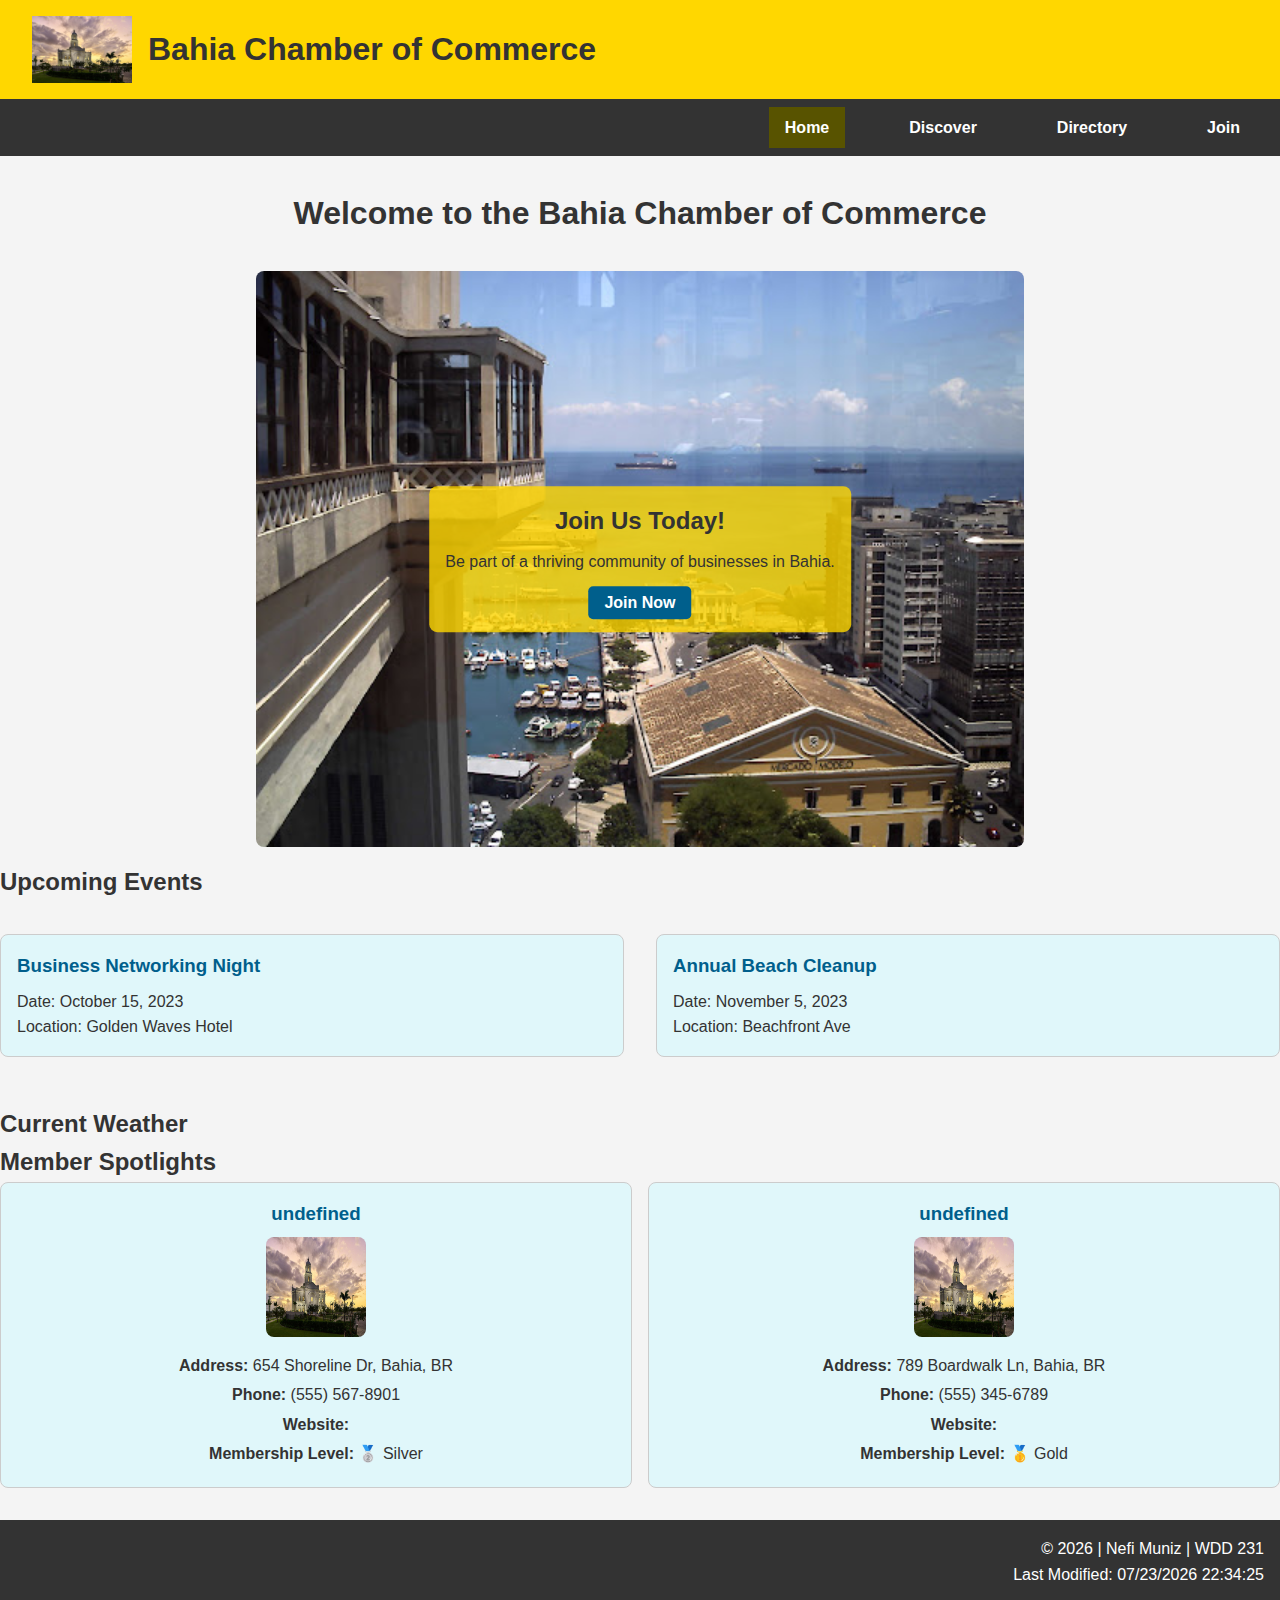
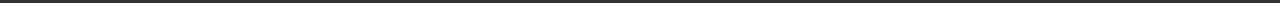
==== chamber/index.html @ 007d4efb "Chamber Home start" ====
<!DOCTYPE html>
<html lang="en">
<head>
  <meta charset="UTF-8">
  <meta name="viewport" content="width=device-width, initial-scale=1.0">
  <meta name="description" content="WDD231 Chamber">
  <meta name="author" content="Néfi Muniz">
  <meta property="og:title" content="Bahia Chamber of Commerce">
  <meta property="og:type" content="website">
  <meta property="og:url" content="https://nefimuniz.github.io/wdd231/chamber/index.html">
  <meta property="og:image" content="https://nefimuniz.github.io/wdd231/chamber/images/teste.jpg">
  <title>Bahia Chamber of Commerce</title>
  <link rel="icon" href="favicon.ico">
  <link rel="stylesheet" href="styles/normalize.css">
  <link rel="stylesheet" href="styles/base.css">
  <link rel="stylesheet" href="styles/large.css">
  <link rel="stylesheet" href="styles/index.css">
  <script src="scripts/lastModified.js" defer></script>
  <script src="scripts/main.js" defer></script>
  <script src="scripts/weather.js" defer></script>
  <script src="scripts/spotlight.js" defer></script>
</head>
<body>
  <header>
    <div class="logo">
      <img src="images/teste.jpg" alt="Logo">
      <h1>Bahia Chamber of Commerce</h1>
    </div>
  </header>
  <nav>
    <button id="hamburgerBtn">&#9776;</button>
    <ul id="primaryNav" class="menuLinks">
      <li class="active"><a href="index.html">Home</a></li>
      <li><a href="discover.html">Discover</a></li>
      <li><a href="directory.html">Directory</a></li>
      <li><a href="join.html">Join</a></li>
    </ul>
  </nav>

  <main>
    <h1>Welcome to the Bahia Chamber of Commerce</h1>
    <section class="hero">
      <img src="images/ssahero.jpg" alt="Model Market">
      <div class="hero-content">
        <h2>Join Us Today!</h2>
        <p>Be part of a thriving community of businesses in Bahia.</p>
        <a href="join.html" class="cta-button">Join Now</a>
      </div>
    </section>

    <h2>Upcoming Events</h2>
    <section class="events">
      <div class="event-card">
        <h3>Business Networking Night</h3>
        <p>Date: October 15, 2023</p>
        <p>Location: Golden Waves Hotel</p>
      </div>
      <div class="event-card">
        <h3>Annual Beach Cleanup</h3>
        <p>Date: November 5, 2023</p>
        <p>Location: Beachfront Ave</p>
      </div>
    </section>
    
    <section class="weather">
      <h2>Current Weather</h2>
      <div id="weather-info">
        <!-- Weather data -->
      </div>
    </section>
      
    <section class="spotlights">
      <h2>Member Spotlights</h2>
      <div class="spotlight-cards">
        <!-- Member cards -->
      </div>
    </section>
  </main>

  <footer>
    <p>&copy; <span id="copyrightYear"></span> | Nefi Muniz | WDD 231</p>
    <p>Last Modified: <span id="lastModified"></span></p>
  </footer>
</body>
</html>
---- chamber/styles/base.css ----
/* General Styles */
body {
  font-family: 'Arial', sans-serif;
  margin: 0;
  padding: 0;
  background-color: #f4f4f4;
  color: #333;
}

header {
  background-color: #ffd700;
  padding: 1rem;
  display: flex;
  align-items: center;
  justify-content: space-between;
}

header .logo {
  display: flex;
  align-items: center;
}

header .logo img {
  max-width: 100px;
  margin-right: 1rem;
}

header h1 {
  margin: 0;
  font-size: 1.5rem;
  color: #333;
}

nav {
  background-color: #333;
  padding: 0.5rem;
}

nav ul {
  list-style: none;
  padding: 0;
  margin: 0;
  display: flex;
  justify-content: flex-end;
  transition: max-height 0.5s ease-in-out, opacity 0.5s ease-in-out;
}

nav ul li {
  margin: 0 1rem;
}

nav ul li a {
  color: #fff;
  text-decoration: none;
  font-weight: bold;
  padding: 0.5rem 1rem;
  display: block;
  transition: background-color 0.3s ease;
}

nav ul li a:hover,
nav ul li.active {
  background-color: #585300;
}

footer {
  background-color: #333;
  color: #fff;
  text-align: right;
  padding: 1rem;
  margin-top: 2rem;
}

/* Hamburger Menu Styles */
#hamburgerBtn {
  display: none;
  background: none;
  border: none;
  color: #fff;
  font-size: 1.5rem;
  cursor: pointer;
  transition: transform 0.3s ease;
}

#hamburgerBtn.open {
  transform: rotate(90deg);
}

/* Responsive Navigation */
@media (max-width: 768px) {
  #hamburgerBtn {
    display: block;
  }

  nav ul {
    flex-direction: column;
    background-color: #333;
    position: absolute;
    width: 100%;
    left: 0;
    top: 140px;
    max-height: 0;
    overflow: hidden;
    opacity: 0;
    display: none;
    transition: max-height 0.5s ease-in-out, opacity 0.5s ease-in-out;
  }
  
  nav ul.active {
    max-height: 500px;
    opacity: 1;
    display: flex;
  }

  footer {
    text-align: center;
  }
}
---- chamber/styles/large.css ----
/* Large View Styles */
@media (min-width: 768px) {
  header {
    padding: 1rem 2rem;
  }

  header h1 {
    font-size: 2rem;
  }

  nav ul {
    justify-content: flex-end;
  }

  nav ul li {
    margin-left: 2rem;
  }

  .view-toggle {
    margin: 2rem 0;
  }

  .grid-view .member-card {
    grid-template-columns: repeat(3, 1fr);
  }

  .list-view .member-card {
    display: flex;
    justify-content: space-between;
    align-items: center;
    padding: 1rem 2rem;
  }

  .list-view .member-card img {
    max-width: 100px;
    margin-right: 1rem;
  }

  /* Index */
  .hero img {
    max-width: 768px;
    margin: 0 auto;
    display: block;
  }

  .events {
    display: grid;
    grid-template-columns: 1fr 1fr;
    gap: 2rem;
    margin: 2rem 0;
  }

  .weather-card {
    margin-top: 0;
  }

}
---- chamber/styles/index.css ----
nav ul.active {
  z-index: 1000;
}

main h1 {
  text-align: center;
  margin: 2rem 0;
}

.hero {
  position: relative;
  text-align: center;
  margin-bottom: 1rem;
  margin-top: 0.5rem;
}

.hero img {
  width: 768px;
  height: auto;
  border-radius: 8px;
}

.hero-content {
  position: absolute;
  top: 50%;
  left: 50%;
  transform: translate(-50%, -50%);
  background-color: rgba(255,215,0,0.8);
  padding: 1rem;
  border-radius: 8px;
}

.hero-content h2 {
  margin: 0 0 0.5rem;
  color: #333;
}

.hero-content p {
  margin: 0 0 1rem;
  color: #333;
}

.cta-button {
  background-color: #005f8c;
  color: #fff;
  padding: 0.5rem 1rem;
  border-radius: 5px;
  text-decoration: none;
  font-weight: bold;
}

.cta-button:hover {
  background-color: #004466;
}

/* Events Section */
.events {
  margin: 2rem 0;
}

.event-card {
  background-color: #e0f7fa;
  border: 1px solid #ccc;
  border-radius: 8px;
  padding: 1rem;
  margin-bottom: 1rem;
}

.event-card h3 {
  margin: 0 0 0.5rem;
  color: #005f8c;
}

/* Weather Section */
.weather-card {
  background-color: #e0f7fa;
  border: 1px solid #ccc;
  border-radius: 8px;
  padding: 1rem;
  text-align: center;
}

.weather-card img {
  width: 50px;
  height: 50px;
}

/* Spotlights Section */
.spotlight-cards {
  display: grid;
  gap: 1rem;
  grid-template-columns: repeat(auto-fit, minmax(250px, 1fr));
}

.spotlight-card {
  background-color: #e0f7fa;
  border: 1px solid #ccc;
  border-radius: 8px;
  padding: 1rem;
  text-align: center;
}

.spotlight-card h3 {
  margin: 0 0 0.5rem;
  color: #005f8c;
}

.spotlight-card img {
  width: 100px;
  height: 100px;
  border-radius: 8px;
  margin: 0 auto 1rem;
  display: block;
}

.spotlight-card p {
  margin: 0.25rem 0;
}
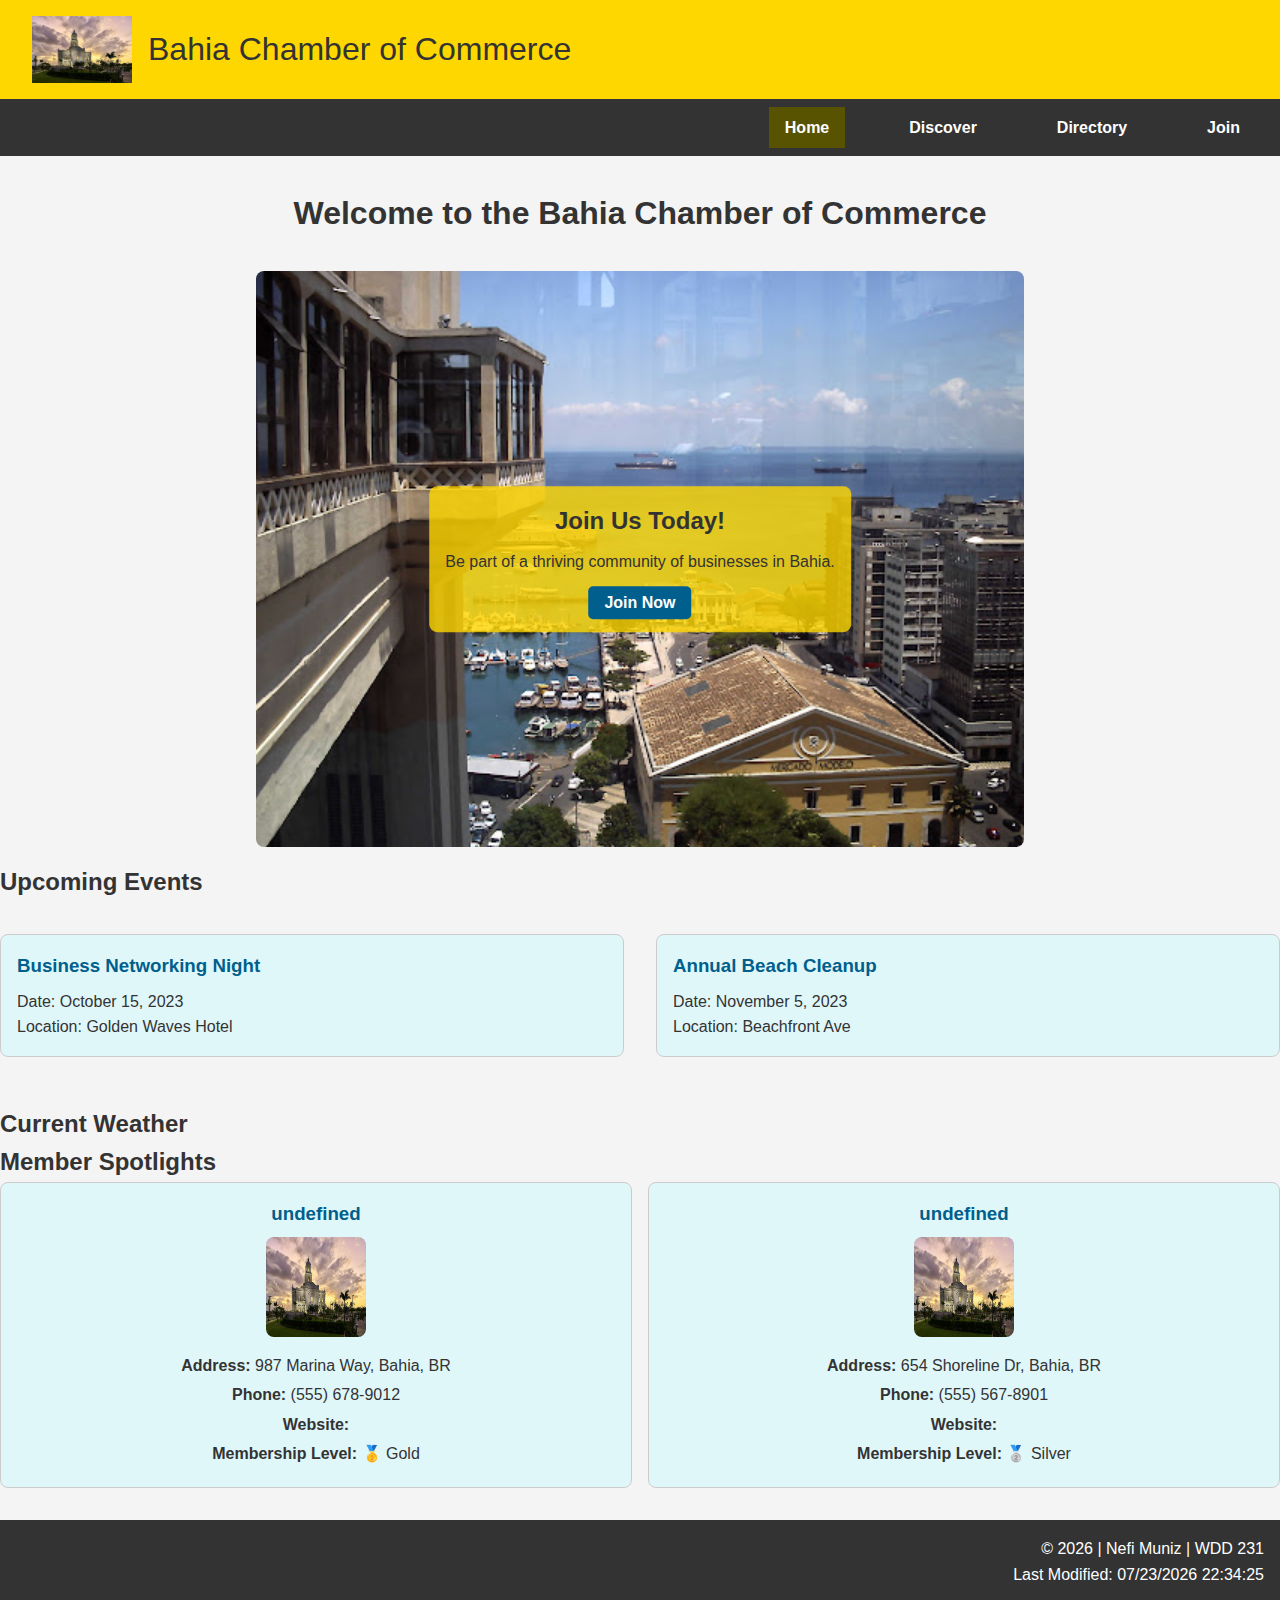
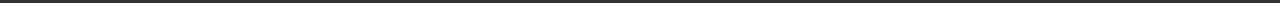
==== commit e28acca6: "audit fix" ====
--- a/chamber/index.html
+++ b/chamber/index.html
@@ -24,7 +24,7 @@
   <header>
     <div class="logo">
       <img src="images/teste.jpg" alt="Logo">
-      <h1>Bahia Chamber of Commerce</h1>
+      <span>Bahia Chamber of Commerce</span>
     </div>
   </header>
   <nav>
--- a/chamber/styles/base.css
+++ b/chamber/styles/base.css
@@ -25,7 +25,8 @@
   margin-right: 1rem;
 }
 
-header h1 {
+header h1,
+header span {
   margin: 0;
   font-size: 1.5rem;
   color: #333;
--- a/chamber/styles/large.css
+++ b/chamber/styles/large.css
@@ -4,7 +4,8 @@
     padding: 1rem 2rem;
   }
 
-  header h1 {
+  header h1,
+  header span {
     font-size: 2rem;
   }
 
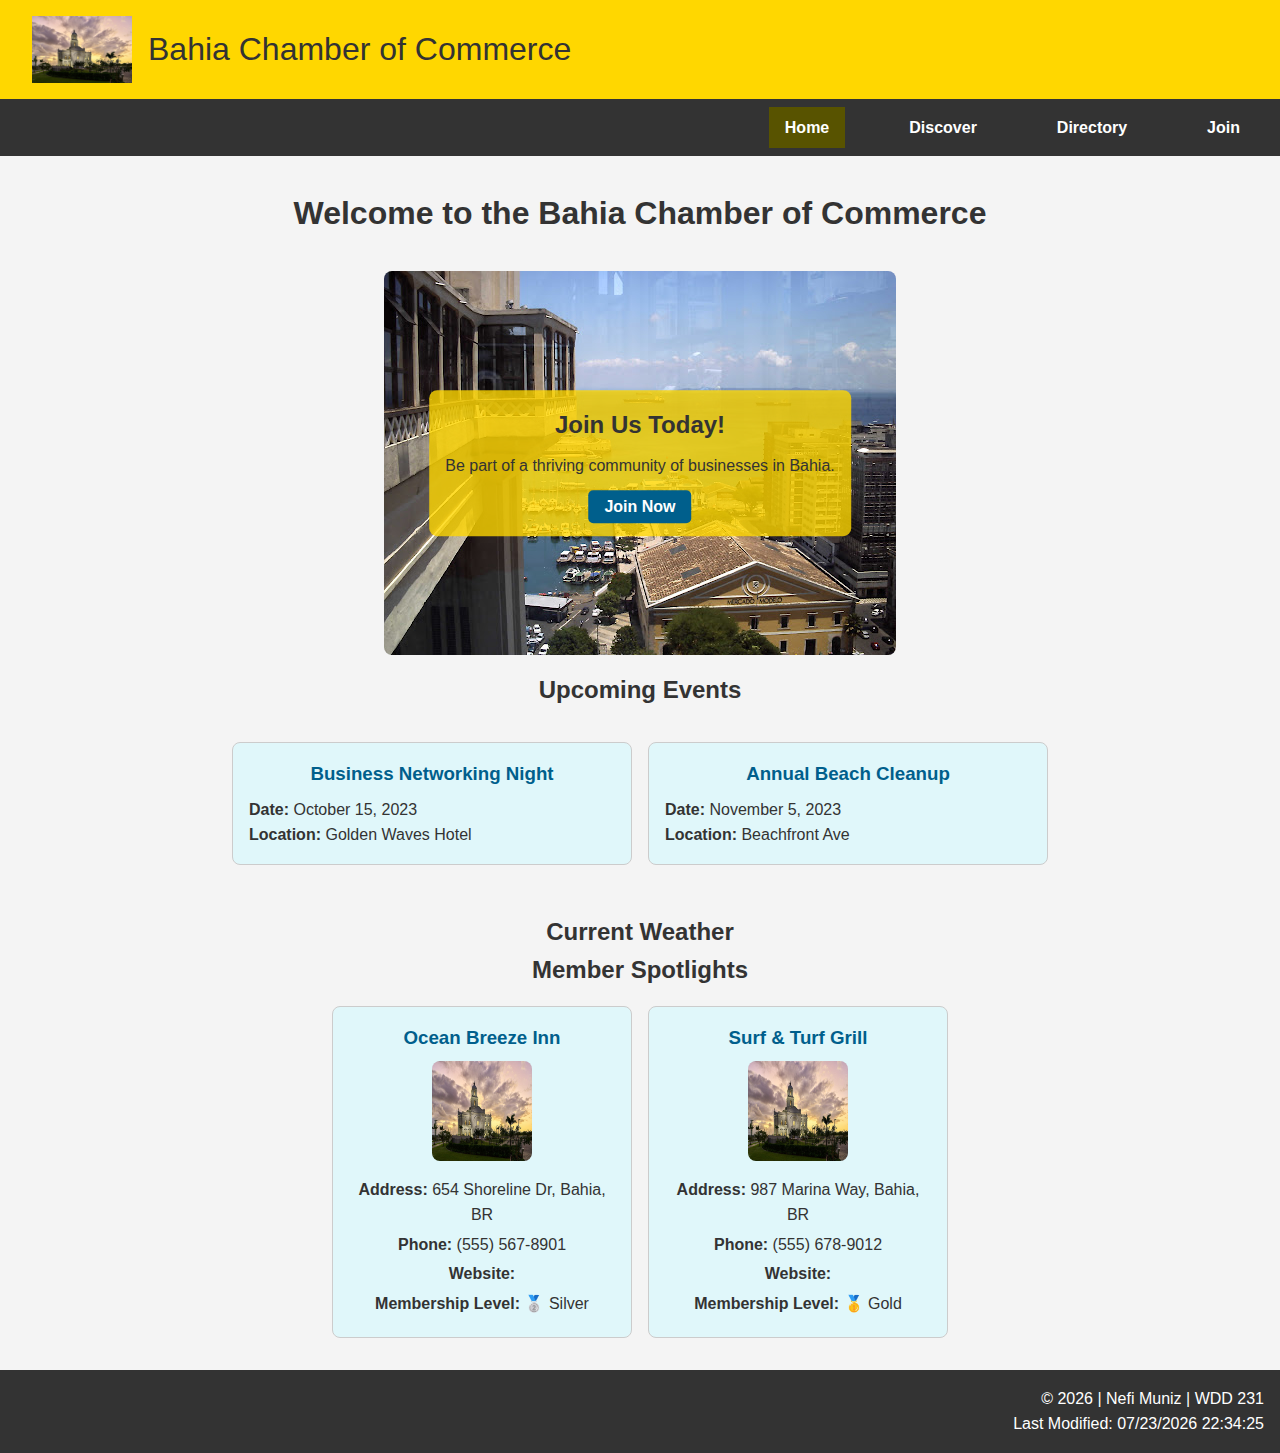
==== commit 2b64bed0: "Final week3" ====
--- a/chamber/index.html
+++ b/chamber/index.html
@@ -52,13 +52,13 @@
     <section class="events">
       <div class="event-card">
         <h3>Business Networking Night</h3>
-        <p>Date: October 15, 2023</p>
-        <p>Location: Golden Waves Hotel</p>
+        <p><strong>Date:</strong> October 15, 2023</p>
+        <p><strong>Location:</strong> Golden Waves Hotel</p>
       </div>
       <div class="event-card">
         <h3>Annual Beach Cleanup</h3>
-        <p>Date: November 5, 2023</p>
-        <p>Location: Beachfront Ave</p>
+        <p><strong>Date:</strong> November 5, 2023</p>
+        <p><strong>Location:</strong> Beachfront Ave</p>
       </div>
     </section>
     
--- a/chamber/styles/large.css
+++ b/chamber/styles/large.css
@@ -1,7 +1,11 @@
 /* Large View Styles */
-@media (min-width: 768px) {
+@media (min-width: 769px) {
   header {
     padding: 1rem 2rem;
+  }
+
+  h2 {
+    text-align: center;
   }
 
   header h1,
--- a/chamber/styles/index.css
+++ b/chamber/styles/index.css
@@ -12,12 +12,15 @@
   text-align: center;
   margin-bottom: 1rem;
   margin-top: 0.5rem;
+  overflow: hidden;
 }
 
 .hero img {
-  width: 768px;
+  max-width: 100%;
   height: auto;
   border-radius: 8px;
+  display: block;
+  margin: 0 auto;
 }
 
 .hero-content {
@@ -55,10 +58,16 @@
 
 /* Events Section */
 .events {
+  display: flex;
+  flex-direction: column;
+  align-items: center;
+  gap: 1rem;
   margin: 2rem 0;
 }
 
 .event-card {
+  width: 90%;
+  max-width: 400px;
   background-color: #e0f7fa;
   border: 1px solid #ccc;
   border-radius: 8px;
@@ -67,12 +76,16 @@
 }
 
 .event-card h3 {
+  text-align: center;
   margin: 0 0 0.5rem;
   color: #005f8c;
 }
 
 /* Weather Section */
 .weather-card {
+  width: 90%;
+  max-width: 300px;
+  margin: 1rem auto;
   background-color: #e0f7fa;
   border: 1px solid #ccc;
   border-radius: 8px;
@@ -81,18 +94,24 @@
 }
 
 .weather-card img {
-  width: 50px;
-  height: 50px;
+  margin: 0 auto 1rem;
+  display: block;
+  width: 100px;
+  height: 100px;
 }
 
 /* Spotlights Section */
 .spotlight-cards {
-  display: grid;
+  display: flex;
+  flex-direction: column;
+  align-items: center;
   gap: 1rem;
-  grid-template-columns: repeat(auto-fit, minmax(250px, 1fr));
+  margin: 1rem 0;
 }
 
 .spotlight-card {
+  width: 90%;
+  max-width: 300px;
   background-color: #e0f7fa;
   border: 1px solid #ccc;
   border-radius: 8px;
@@ -115,4 +134,32 @@
 
 .spotlight-card p {
   margin: 0.25rem 0;
+}
+
+@media (min-width: 769px) {
+  .hero img {
+    max-width: 95%;
+    margin: 0 auto;
+    display: block;
+  }
+
+  .spotlight-cards {
+    flex-direction: row;
+    justify-content: center;
+    flex-wrap: wrap;
+  }
+
+  .spotlight-card {
+    width: calc(50% - 1rem);
+  }
+
+  .events {
+    flex-direction: row;
+    justify-content: center;
+    flex-wrap: wrap;
+  }
+
+  .event-card {
+    width: calc(50% - 1rem);
+  }
 }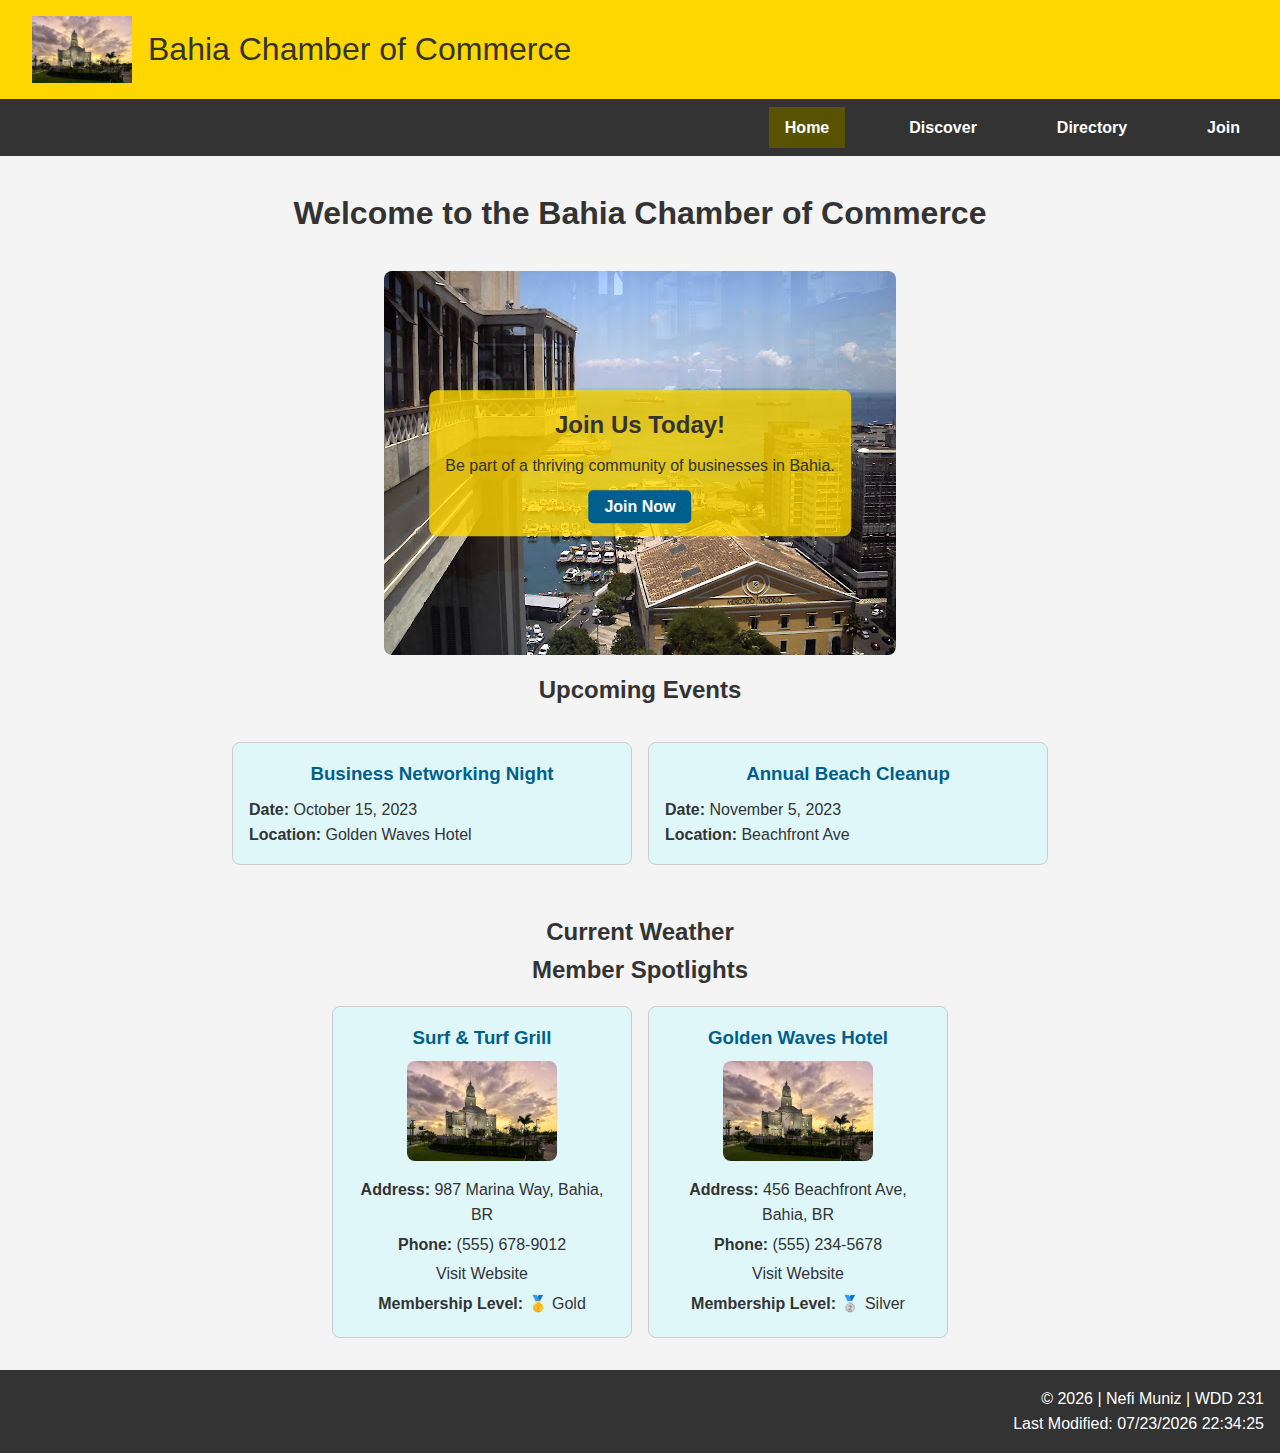
==== commit d0821c8b: "Lighthouse issues fixed" ====
--- a/chamber/index.html
+++ b/chamber/index.html
@@ -26,9 +26,9 @@
       <img src="images/teste.jpg" alt="Logo">
       <span>Bahia Chamber of Commerce</span>
     </div>
+    <button id="hamburgerBtn">&#9776;</button>
   </header>
   <nav>
-    <button id="hamburgerBtn">&#9776;</button>
     <ul id="primaryNav" class="menuLinks">
       <li class="active"><a href="index.html">Home</a></li>
       <li><a href="discover.html">Discover</a></li>
--- a/chamber/styles/base.css
+++ b/chamber/styles/base.css
@@ -77,7 +77,7 @@
   display: none;
   background: none;
   border: none;
-  color: #fff;
+  color: #000000;
   font-size: 1.5rem;
   cursor: pointer;
   transition: transform 0.3s ease;
@@ -91,12 +91,13 @@
 @media (max-width: 768px) {
   #hamburgerBtn {
     display: block;
+    /* float: right; */
   }
 
   nav ul {
     flex-direction: column;
     background-color: #333;
-    position: absolute;
+    /* position: absolute; */
     width: 100%;
     left: 0;
     top: 140px;
--- a/chamber/styles/index.css
+++ b/chamber/styles/index.css
@@ -125,7 +125,7 @@
 }
 
 .spotlight-card img {
-  width: 100px;
+  width: 150px;
   height: 100px;
   border-radius: 8px;
   margin: 0 auto 1rem;
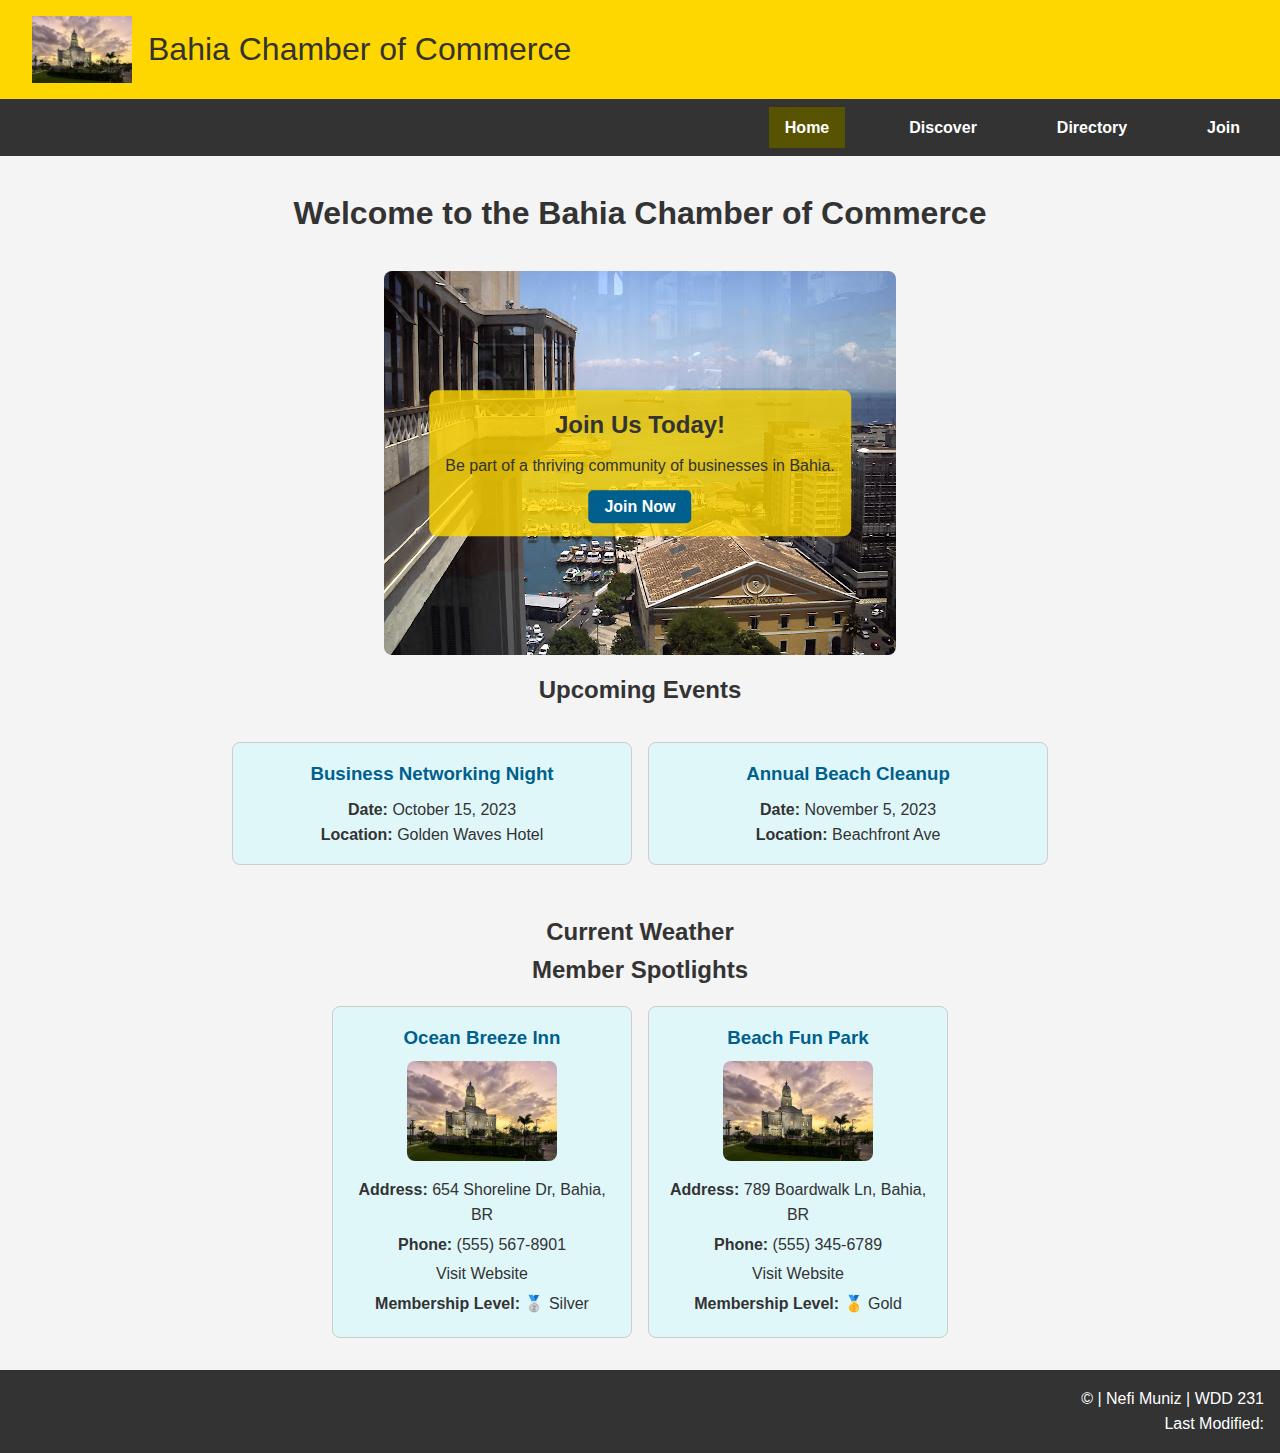
==== commit 042169bb: "Uppercase fixed" ====
--- a/chamber/index.html
+++ b/chamber/index.html
@@ -15,7 +15,7 @@
   <link rel="stylesheet" href="styles/base.css">
   <link rel="stylesheet" href="styles/large.css">
   <link rel="stylesheet" href="styles/index.css">
-  <script src="scripts/lastModified.js" defer></script>
+  <script src="scripts/lastmodified.js" defer></script>
   <script src="scripts/main.js" defer></script>
   <script src="scripts/weather.js" defer></script>
   <script src="scripts/spotlight.js" defer></script>
--- a/chamber/styles/base.css
+++ b/chamber/styles/base.css
@@ -30,6 +30,13 @@
   margin: 0;
   font-size: 1.5rem;
   color: #333;
+}
+
+main h1 {
+  text-align: center;
+}
+main p {
+  text-align: center;
 }
 
 nav {
@@ -86,6 +93,129 @@
 #hamburgerBtn.open {
   transform: rotate(90deg);
 }
+
+/* Form styles */
+.join-container {
+  display: flex;
+  flex-direction: column;
+  max-width: 600px;
+  margin: 2rem auto;
+  background-color: #fff;
+  padding: 2rem;
+  box-shadow: 0 0 10px rgba(0, 0, 0, 0.1);
+  border-radius: 8px;
+}
+
+.join-container label {
+  display: block;
+  font-weight: bold;
+  margin-top: 1rem;
+}
+
+.join-container input,
+.join-container select,
+.join-container textarea {
+  width: 100%;
+  padding: 0.5rem;
+  margin-top: 0.5rem;
+  border: 1px solid #ccc;
+  border-radius: 5px;
+}
+
+.join-container textarea {
+  resize: vertical;
+}
+
+.join-container button {
+  background-color: #ffd700;
+  color: #333;
+  border: none;
+  padding: 1rem;
+  font-size: 1rem;
+  font-weight: bold;
+  cursor: pointer;
+  margin-top: 1rem;
+  border-radius: 5px;
+}
+
+form {
+  background-color: #f4f4f4;
+  flex: 1;
+  margin-right: 2rem;
+}
+form label {
+  margin: 0.5rem 0.5rem;
+}
+
+.join-container button:hover {
+  background-color: #e6c200;
+}
+
+/* Membership Cards */
+.membership-container {
+  display: flex;
+  flex-direction: column;
+  align-items: center;
+  gap: 1rem;
+  margin-top: 2rem;
+}
+
+.membership-card {
+  background: #fff;
+  padding: 1rem;
+  border-radius: 8px;
+  box-shadow: 0 0 10px rgba(0, 0, 0, 0.1);
+  width: 90%;
+  max-width: 400px;
+  text-align: center;
+  transition: transform 0.3s ease;
+}
+
+.membership-card:hover {
+  transform: scale(1.05);
+}
+
+#membership-info::backdrop {
+  background-color: rgba(0, 0, 0, 0.5);
+  backdrop-filter: blur(2px);
+}
+
+  /* Medal Animations */
+  .title-container span {
+    display: flex;
+    justify-content: center;
+  }
+
+  .medal {
+    font-size: 2rem;
+    opacity: 0;
+  }
+  
+  .gold {
+    /* animation-delay: 0s; */
+    animation: fadeInOut 3s infinite;
+  }
+  
+  .silver {
+    animation: fadeInOut 4s infinite;
+    /* animation-delay: 2s; */
+  }
+  
+  .bronze {
+    animation: fadeInOut 5s infinite;
+    /* animation-delay: 4s; */
+  }
+  
+  @keyframes fadeInOut {
+    0%, 100% {
+      opacity: 0;
+      transform: scale(0.8);
+    }
+    50% {
+      opacity: 1;
+      transform: scale(1.2);
+    }
+  }
 
 /* Responsive Navigation */
 @media (max-width: 768px) {
--- a/chamber/styles/large.css
+++ b/chamber/styles/large.css
@@ -59,4 +59,29 @@
     margin-top: 0;
   }
 
+  /* Form and cards */
+  .join-container {
+    display: grid;
+    grid-template-columns: 1fr 1fr;
+    align-items: flex-start;
+    max-width: 1200px;
+    margin: 2rem auto;
+  }
+
+  .membership-container {
+    flex: 1;
+    display: flex;
+    flex-direction: column;
+    align-items: center;
+  }
+
+  /* Medal Animations */
+  .title-container {
+    display: flex;
+    justify-content: center;
+    align-items: center;
+    gap: 10px;
+    position: relative;
+  }
+
 }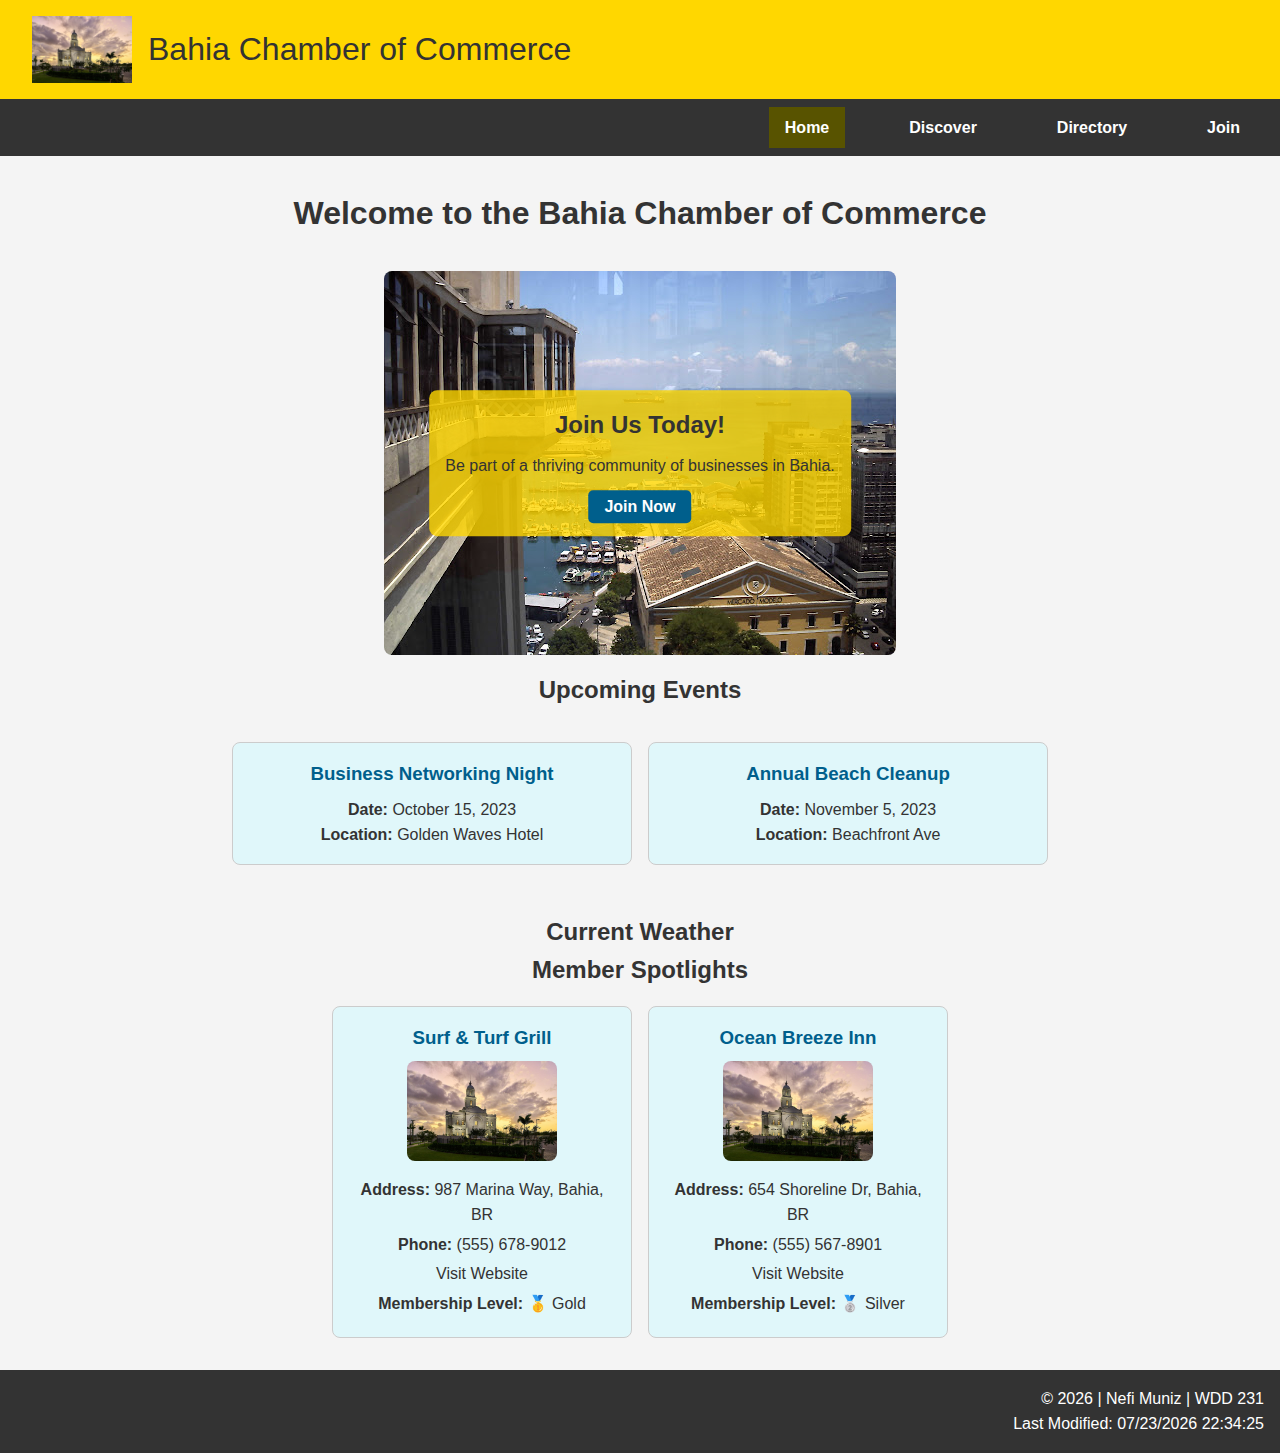
==== commit ad83448c: "Footer fixing" ====
--- a/chamber/index.html
+++ b/chamber/index.html
@@ -15,7 +15,7 @@
   <link rel="stylesheet" href="styles/base.css">
   <link rel="stylesheet" href="styles/large.css">
   <link rel="stylesheet" href="styles/index.css">
-  <script src="scripts/lastmodified.js" defer></script>
+  <script src="scripts/date.js" defer></script>
   <script src="scripts/main.js" defer></script>
   <script src="scripts/weather.js" defer></script>
   <script src="scripts/spotlight.js" defer></script>
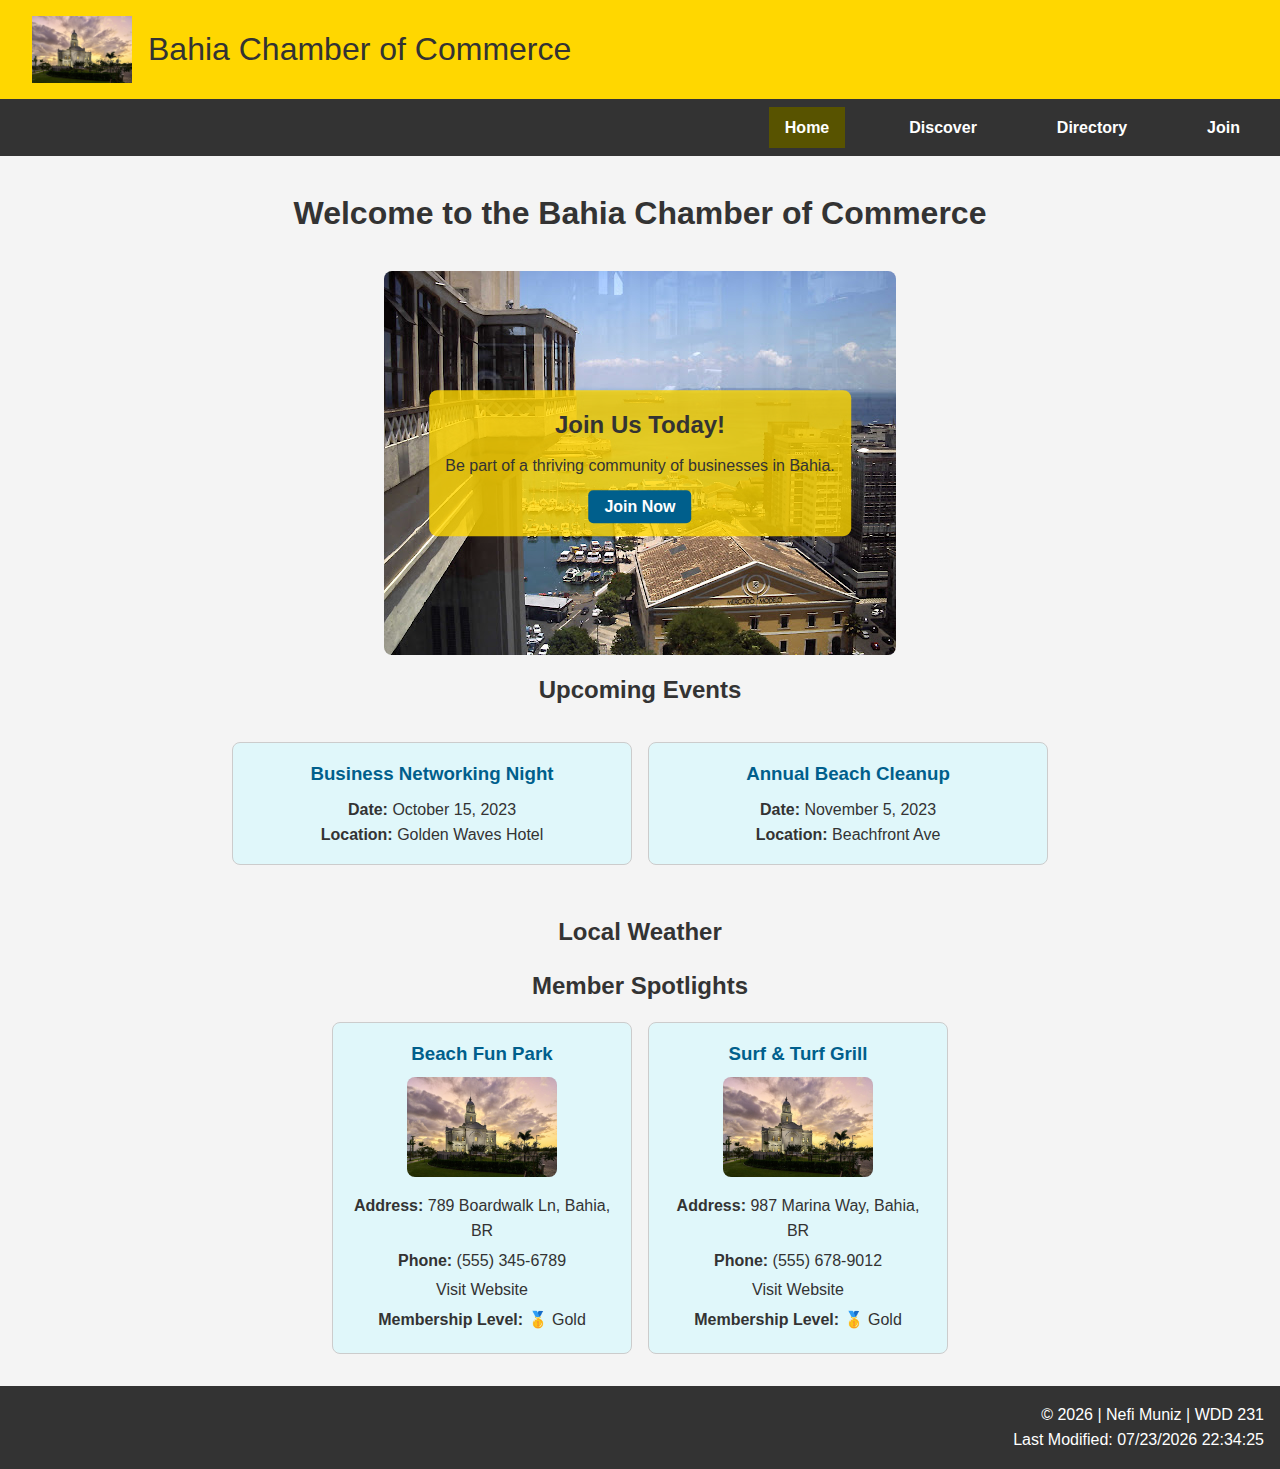
==== commit 464dd15e: "W05 Discover" ====
--- a/chamber/index.html
+++ b/chamber/index.html
@@ -63,9 +63,12 @@
     </section>
     
     <section class="weather">
-      <h2>Current Weather</h2>
+      <h2>Local Weather</h2>
       <div id="weather-info">
         <!-- Weather data -->
+      </div>
+      <div id="forecast-container">
+        <!-- 3 day forecast data -->
       </div>
     </section>
       
--- a/chamber/styles/base.css
+++ b/chamber/styles/base.css
@@ -98,6 +98,8 @@
 .join-container {
   display: flex;
   flex-direction: column;
+  align-items: center;
+  justify-content: center;
   max-width: 600px;
   margin: 2rem auto;
   background-color: #fff;
@@ -141,8 +143,13 @@
 form {
   background-color: #f4f4f4;
   flex: 1;
-  margin-right: 2rem;
-}
+}
+
+.join-button {
+  display: flex;
+  justify-content: center;
+}
+
 form label {
   margin: 0.5rem 0.5rem;
 }
@@ -158,6 +165,7 @@
   align-items: center;
   gap: 1rem;
   margin-top: 2rem;
+  flex: 1;
 }
 
 .membership-card {
@@ -169,6 +177,7 @@
   max-width: 400px;
   text-align: center;
   transition: transform 0.3s ease;
+  animation: subtlePulse 10s infinite;
 }
 
 .membership-card:hover {
@@ -180,42 +189,172 @@
   backdrop-filter: blur(2px);
 }
 
-  /* Medal Animations */
-  .title-container span {
-    display: flex;
-    justify-content: center;
-  }
-
-  .medal {
-    font-size: 2rem;
+@keyframes subtlePulse {
+  0%, 100% {
+    transform: scale(1);
+    opacity: 1;
+  }
+  50% {
+    transform: scale(1.08);
+    opacity: 0.8;
+}
+}
+
+/* Medal Animations */
+.title-container span {
+  display: flex;
+  justify-content: center;
+}
+
+.medal {
+  font-size: 2rem;
+  opacity: 0;
+}
+
+.gold {
+  /* animation-delay: 0s; */
+  animation: fadeInOut 3s infinite;
+}
+
+.silver {
+  animation: fadeInOut 4s infinite;
+  /* animation-delay: 2s; */
+}
+
+.bronze {
+  animation: fadeInOut 5s infinite;
+  /* animation-delay: 4s; */
+}
+
+@keyframes fadeInOut {
+  0%, 100% {
     opacity: 0;
-  }
-  
-  .gold {
-    /* animation-delay: 0s; */
-    animation: fadeInOut 3s infinite;
-  }
-  
-  .silver {
-    animation: fadeInOut 4s infinite;
-    /* animation-delay: 2s; */
-  }
-  
-  .bronze {
-    animation: fadeInOut 5s infinite;
-    /* animation-delay: 4s; */
-  }
-  
-  @keyframes fadeInOut {
-    0%, 100% {
-      opacity: 0;
-      transform: scale(0.8);
-    }
-    50% {
-      opacity: 1;
-      transform: scale(1.2);
-    }
-  }
+    transform: scale(0.8);
+  }
+  50% {
+    opacity: 1;
+    transform: scale(1.2);
+  }
+}
+
+/* Discover */
+.places-container {
+  display: grid;
+  grid-template-columns: 1fr;
+  gap: 1rem;
+  padding: 1rem;
+}
+
+.place-card {
+  background: white;
+  border-radius: 8px;
+  box-shadow: 0 2px 4px rgba(0,0,0,0.1);
+  overflow: hidden;
+  display: grid;
+  grid-template-areas:
+      "image"
+      "content";
+}
+
+.card-image {
+  grid-area: image;
+}
+
+.card-image img {
+  width: 90%;
+  height: auto;
+  display: block;
+}
+
+.card-content {
+  grid-area: content;
+  padding: 1rem;
+  display: grid;
+  gap: 0.5rem;
+}
+
+.learn-more {
+  background-color: #ffd700;
+  border: none;
+  padding: 0.5rem 1rem;
+  border-radius: 4px;
+  cursor: pointer;
+  font-weight: bold;
+  justify-self: start;
+}
+
+/* Dialog styles */
+.card-dialog {
+  border: none;
+  border-radius: 8px;
+  padding: 0;
+  width: 90%;
+  max-width: 800px;
+  background: transparent;
+}
+
+.card-dialog::backdrop {
+  background-color: rgba(0, 0, 0, 0.8);
+}
+
+.dialog-content {
+  background: white;
+  padding: 2rem;
+  border-radius: 8px;
+  position: relative;
+}
+
+.close-dialog {
+  position: absolute;
+  top: 0.5rem;
+  right: 0.5rem;
+  background: none;
+  border: none;
+  font-size: 1.5rem;
+  cursor: pointer;
+  padding: 0.5rem;
+  line-height: 1;
+}
+
+.dialog-content img {
+  max-width: 100%;
+  height: auto;
+  margin-bottom: 1rem;
+}
+
+/* Visit Message Styles*/
+.visit-message {
+  position: fixed;
+  bottom: 0;
+  left: 0;
+  right: 0;
+  background: #ffd700;
+  padding: 1rem;
+  box-shadow: 0 -2px 10px rgba(0,0,0,0.2);
+  z-index: 1001;
+  display: flex;
+  gap: 0.5rem;
+  align-items: center;
+}
+
+.visit-message.hidden {
+  display: none;
+}
+
+.visit-message p {
+  margin: 0;
+  flex: 1;
+}
+
+.close-message {
+  background: none;
+  border: none;
+  font-size: 1.2rem;
+  cursor: pointer;
+  padding: 0;
+  line-height: 1;
+  color: #333;
+}
 
 /* Responsive Navigation */
 @media (max-width: 768px) {
--- a/chamber/styles/large.css
+++ b/chamber/styles/large.css
@@ -84,4 +84,78 @@
     position: relative;
   }
 
+  .visit-message {
+    position: fixed;
+    bottom: 20px;
+    right: 20px;
+    left: auto;
+    max-width: 300px;
+    border-radius: 8px;
+    box-shadow: 0 2px 10px rgba(0,0,0,0.2);
+}
+
+.card-image {
+  position: relative;
+  overflow: hidden;
+  border-radius: 8px 8px 0 0;
+  transition: all 0.3s ease;
+}
+
+.card-image img {
+  display: block;
+  width: 100%;
+  height: 100%;
+  object-fit: cover;
+  transition: all 0.5s ease;
+}
+
+.card-image figcaption {
+  position: absolute;
+  bottom: -100%;
+  left: 0;
+  width: 100%;
+  padding: 1rem;
+  background: rgba(0, 0, 0, 0.7);
+  color: white;
+  text-align: center;
+  transition: all 0.3s ease;
+}
+
+.place-card:hover .card-image img {
+  transform: scale(1.05);
+}
+
+.place-card:hover .card-image figcaption {
+  bottom: 0;
+}
+}
+
+/* Medium Screens (641px to 1024px) */
+@media (min-width: 641px) and (max-width: 1024px) {
+  .place-card {
+      grid-template-columns: 1fr 2fr;
+      grid-template-areas: "image content";
+  }
+}
+
+/* Large Screens (1025px and above) */
+@media (min-width: 1025px) {
+  .places-container {
+      grid-template-columns: repeat(2, 1fr);
+  }
+  
+  .place-card {
+      grid-template-columns: 1fr 2fr;
+      grid-template-areas: "image content";
+  }
+
+  .card-dialog {
+    width: 70%;
+    max-width: 1000px;
+  }
+  
+  .dialog-content {
+      max-width: 60%;
+      padding: 3rem;
+  }
 }--- a/chamber/styles/index.css
+++ b/chamber/styles/index.css
@@ -82,7 +82,8 @@
 }
 
 /* Weather Section */
-.weather-card {
+.weather-card,
+.forecast-card {
   width: 90%;
   max-width: 300px;
   margin: 1rem auto;
@@ -93,11 +94,23 @@
   text-align: center;
 }
 
-.weather-card img {
+.weather-card img,
+.forecast-card img {
   margin: 0 auto 1rem;
   display: block;
   width: 100px;
   height: 100px;
+}
+
+#forecast-container {
+  margin-top: 1rem;
+}
+
+.forecast-wrapper {
+  display: flex;
+  flex-direction: column;
+  gap: 1rem;
+  align-items: center;
 }
 
 /* Spotlights Section */
@@ -162,4 +175,9 @@
   .event-card {
     width: calc(50% - 1rem);
   }
+
+  .forecast-wrapper {
+    flex-direction: row;
+    justify-content: center;
+  }
 }